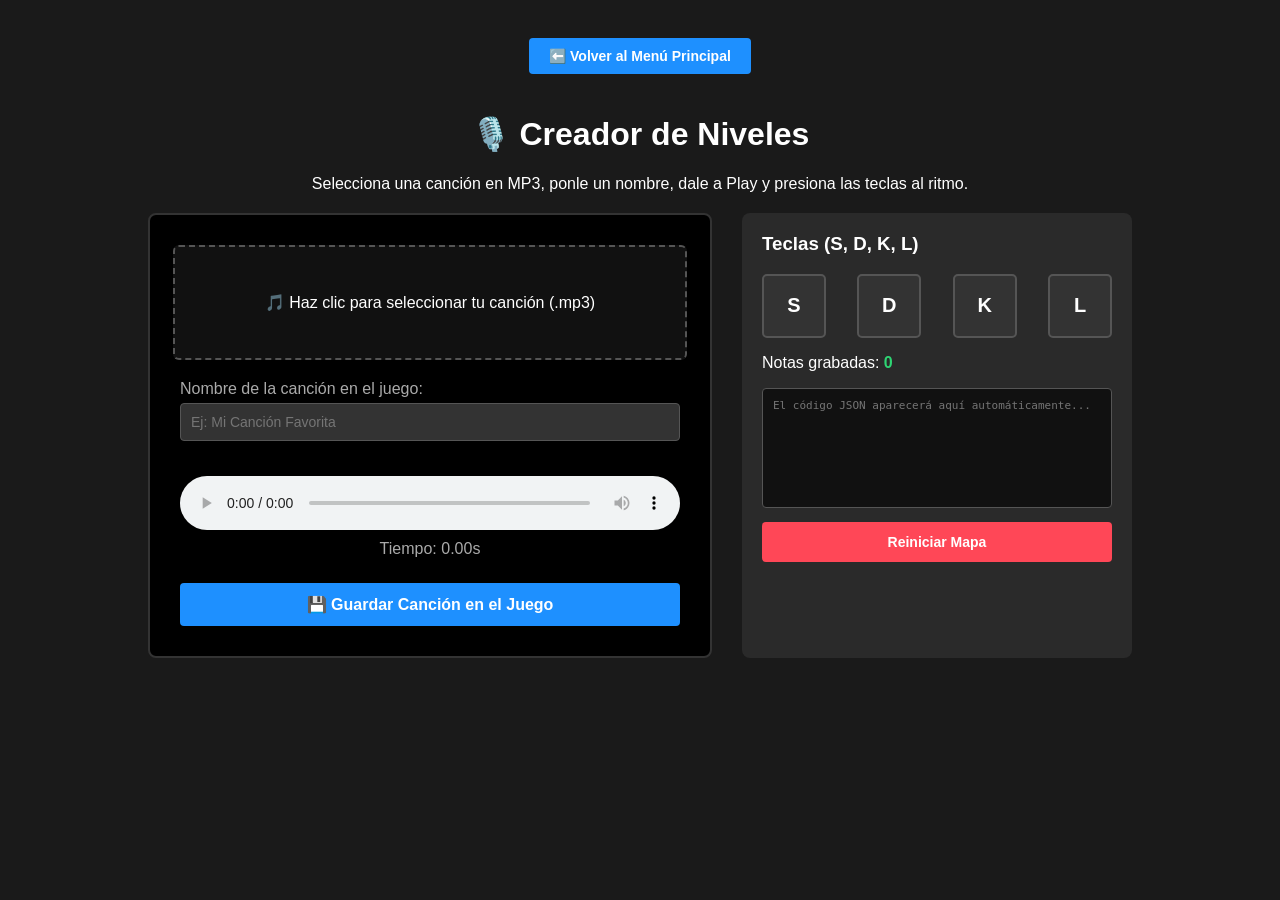
==== editor_local.html @ abdc9483 "Add files via upload" ====
<!DOCTYPE html>
<html lang="es">
<head>
    <meta charset="UTF-8">
    <title>Creador de Mapas - Guardar Canción</title>
    <style>
        body { background: #1a1a1a; color: white; font-family: 'Segoe UI', sans-serif; text-align: center; padding: 20px; }
        .container { display: flex; justify-content: center; gap: 30px; margin-top: 20px; }
        #audio-panel { background: #000; padding: 30px; border-radius: 8px; width: 500px; display: flex; flex-direction: column; justify-content: center; align-items: center; border: 2px solid #333; }
        #editor-panel { background: #2a2a2a; padding: 20px; border-radius: 8px; width: 350px; text-align: left; }
        
        .file-select-zone { border: 2px dashed #555; padding: 30px; border-radius: 6px; width: 90%; text-align: center; margin-bottom: 20px; background: #111; cursor: pointer; }
        .file-select-zone:hover { border-color: #2ed573; }
        input[type="file"], input[type="text"] { width: 100%; padding: 10px; background: #111; border: 1px solid #555; color: white; border-radius: 4px; box-sizing: border-box; }
        input[type="text"] { margin-bottom: 15px; background: #333; font-size: 14px; }
        input[type="file"] { display: none; }

        .pad-container { display: flex; justify-content: space-between; margin: 15px 0; }
        .pad { width: 60px; height: 60px; border: 2px solid #555; border-radius: 5px; display: flex; align-items: center; justify-content: center; font-weight: bold; font-size: 20px; background: #333; transition: all 0.05s ease; user-select: none; }
        .pad.active-S { background: #ff4757; box-shadow: 0 0 15px #ff4757; color: white; transform: scale(0.95); }
        .pad.active-D { background: #2ed573; box-shadow: 0 0 15px #2ed573; color: white; transform: scale(0.95); }
        .pad.active-K { background: #ffa502; box-shadow: 0 0 15px #ffa502; color: white; transform: scale(0.95); }
        .pad.active-L { background: #1e90ff; box-shadow: 0 0 15px #1e90ff; color: white; transform: scale(0.95); }

        audio { width: 100%; margin-top: 20px; }
        textarea { width: 100%; height: 120px; background: #111; color: #2ed573; border: 1px solid #555; border-radius: 4px; font-family: monospace; padding: 10px; box-sizing: border-box; resize: none; font-size: 11px; }
        button { background: #2ed573; color: black; border: none; padding: 12px 15px; font-weight: bold; border-radius: 4px; cursor: pointer; width: 100%; margin-top: 10px; font-size: 14px; }
        button:hover { background: #26af5f; }
        .btn-nav { background: #1e90ff; color: white; margin-bottom: 20px; width: auto; display: inline-block; padding: 10px 20px; }
        .btn-nav:hover { background: #1173d6; }
    </style>
</head>
<body>

    <button class="btn-nav" onclick="window.location.href='menu.html'">⬅️ Volver al Menú Principal</button>
    <h1>🎙️ Creador de Niveles</h1>
    <p>Selecciona una canción en MP3, ponle un nombre, dale a Play y presiona las teclas al ritmo.</p>

    <div class="container">
        <div id="audio-panel">
            <div class="file-select-zone" onclick="document.getElementById('audio-file').click()">
                <p id="file-label">🎵 Haz clic para seleccionar tu canción (.mp3)</p>
                <input type="file" id="audio-file" accept="audio/*">
            </div>
            
            <label style="align-self: flex-start; margin-bottom: 5px; color: #aaa;">Nombre de la canción en el juego:</label>
            <input type="text" id="song-name" placeholder="Ej: Mi Canción Favorita">

            <audio id="audio-player" controls></audio>
            <div style="margin-top:10px; color: #aaa;" id="track-time">Tiempo: 0.00s</div>
            
            <button id="save-btn" style="background: #1e90ff; color: white; margin-top: 25px; font-size: 16px;">💾 Guardar Canción en el Juego</button>
        </div>

        <div id="editor-panel">
            <h3 style="margin-top:0;">Teclas (S, D, K, L)</h3>
            <div class="pad-container">
                <div id="pad-S" class="pad">S</div>
                <div id="pad-D" class="pad">D</div>
                <div id="pad-K" class="pad">K</div>
                <div id="pad-L" class="pad">L</div>
            </div>
            <p>Notas grabadas: <strong id="note-count" style="color: #2ed573;">0</strong></p>
            <textarea id="json-output" readonly placeholder="El código JSON aparecerá aquí automáticamente..."></textarea>
            <button onclick="clearMap()" style="background:#ff4757; color:white;">Reiniciar Mapa</button>
        </div>
    </div>

    <script>
        const audioInput = document.getElementById('audio-file');
        const audioPlayer = document.getElementById('audio-player');
        const fileLabel = document.getElementById('file-label');
        const trackTimeTxt = document.getElementById('track-time');
        const songNameInput = document.getElementById('song-name');
        
        let generatedMap = [];
        let selectedFileName = "";
        const validKeys = ['S', 'D', 'K', 'L'];

        // Cargar archivo de audio local
        audioInput.addEventListener('change', function(e) {
            const file = e.target.files[0];
            if (file) {
                selectedFileName = file.name;
                fileLabel.innerText = "🎵 Cargado: " + file.name;
                // Auto-rellenar el nombre quitando la extensión .mp3
                songNameInput.value = file.name.replace(/\.[^/.]+$/, ""); 
                audioPlayer.src = URL.createObjectURL(file);
                clearMap(false);
            }
        });

        // Mostrar el tiempo transcurrido
        audioPlayer.addEventListener('timeupdate', () => {
            trackTimeTxt.innerText = `Tiempo: ${audioPlayer.currentTime.toFixed(2)}s`;
        });

        // Capturar pulsaciones
        window.addEventListener('keydown', (e) => {
            if (!audioPlayer.src || audioPlayer.paused) return;
            const key = e.key.toUpperCase();
            if (validKeys.includes(key)) {
                e.preventDefault(); 
                const exactTime = parseFloat(audioPlayer.currentTime.toFixed(3));
                
                // Evitar spam por mantener pulsada la tecla
                if (generatedMap.length > 0) {
                    const lastNote = generatedMap[generatedMap.length - 1];
                    if (lastNote.key === key && Math.abs(lastNote.time - exactTime) < 0.05) return;
                }

                generatedMap.push({ time: exactTime, key: key });
                generatedMap.sort((a, b) => a.time - b.time);
                updateUI(key);
            }
        });

        // Quitar la animación visual al soltar la tecla
        window.addEventListener('keyup', (e) => {
            const key = e.key.toUpperCase();
            if (validKeys.includes(key)) {
                const pad = document.getElementById(`pad-${key}`);
                if (pad) pad.className = `pad`;
            }
        });

        function updateUI(activeKey) {
            const pad = document.getElementById(`pad-${activeKey}`);
            if (pad) pad.classList.add(`active-${activeKey}`);
            document.getElementById('note-count').innerText = generatedMap.length;
            document.getElementById('json-output').value = JSON.stringify(generatedMap);
        }

        function clearMap(askConfirm = true) {
            if (askConfirm && !confirm("¿Seguro que quieres borrar todas las notas actuales?")) return;
            generatedMap = [];
            document.getElementById('note-count').innerText = "0";
            document.getElementById('json-output').value = "";
        }

        // Guardar la canción en localStorage
        document.getElementById('save-btn').addEventListener('click', () => {
            const title = songNameInput.value.trim();
            if (!title) {
                alert("Por favor, ponle un nombre a la canción.");
                return;
            }
            if (generatedMap.length === 0) {
                alert("Primero debes grabar algunas notas antes de guardar.");
                return;
            }

            const customSong = {
                name: title,
                fileName: selectedFileName,
                map: generatedMap
            };

            let savedSongs = JSON.parse(localStorage.getItem('custom_rhythm_songs')) || [];
            
            const existingIndex = savedSongs.findIndex(s => s.name === title);
            if(existingIndex !== -1) {
                if(!confirm("Ya existe una canción con este nombre. ¿Quieres sobrescribirla?")) return;
                savedSongs[existingIndex] = customSong;
            } else {
                savedSongs.push(customSong);
            }

            localStorage.setItem('custom_rhythm_songs', JSON.stringify(savedSongs));
            alert(`¡Canción "${title}" guardada con éxito! Ya puedes volver al juego a probarla.`);
        });
    </script>
</body>
</html>
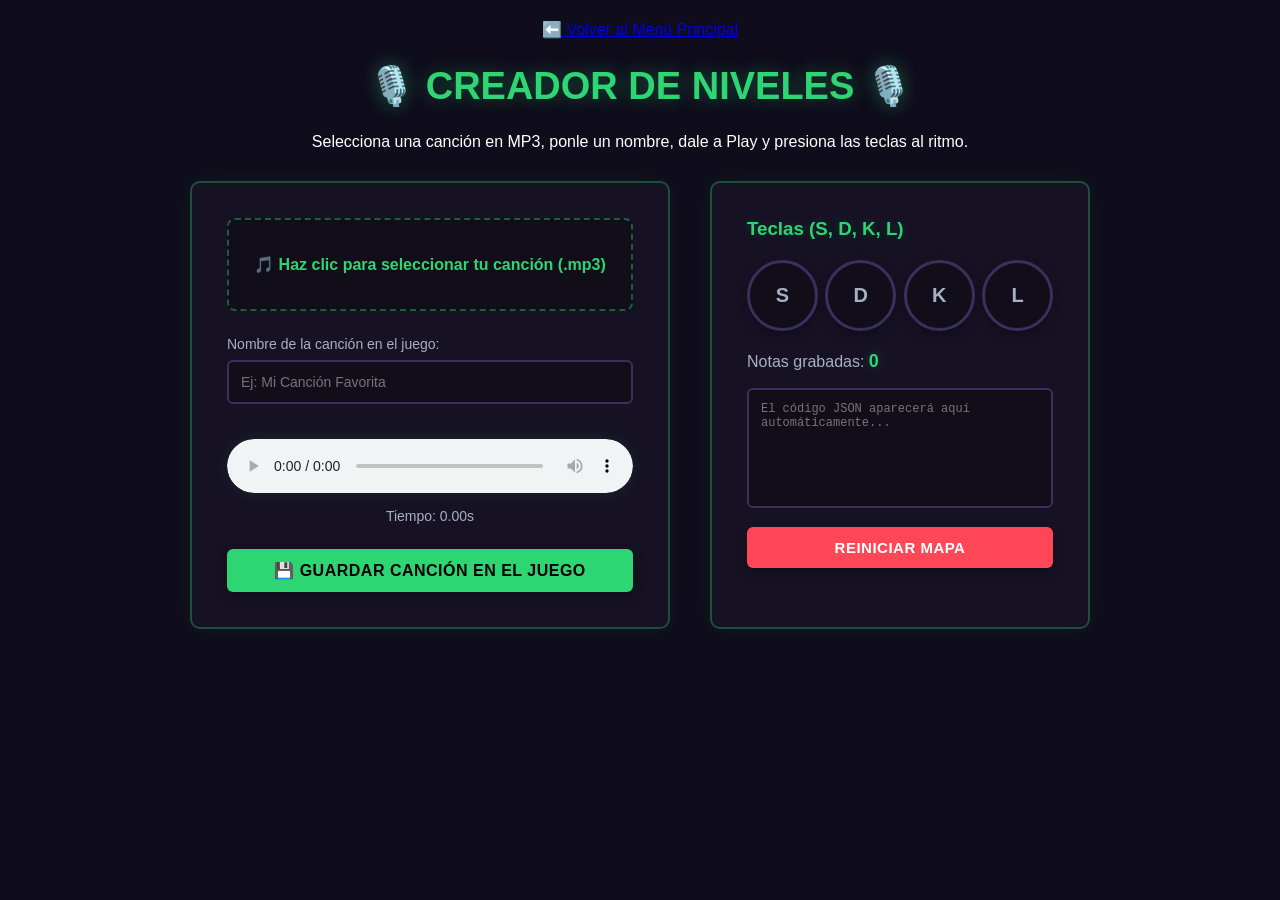
==== commit 1522a0ab: "Add files via upload" ====
--- a/editor_local.html
+++ b/editor_local.html
@@ -2,69 +2,241 @@
 <html lang="es">
 <head>
     <meta charset="UTF-8">
-    <title>Creador de Mapas - Guardar Canción</title>
+    <title>Creador de Mapas - Rhythm Battle Arena</title>
+    <link rel="stylesheet" href="style.css">
     <style>
-        body { background: #1a1a1a; color: white; font-family: 'Segoe UI', sans-serif; text-align: center; padding: 20px; }
-        .container { display: flex; justify-content: center; gap: 30px; margin-top: 20px; }
-        #audio-panel { background: #000; padding: 30px; border-radius: 8px; width: 500px; display: flex; flex-direction: column; justify-content: center; align-items: center; border: 2px solid #333; }
-        #editor-panel { background: #2a2a2a; padding: 20px; border-radius: 8px; width: 350px; text-align: left; }
-        
-        .file-select-zone { border: 2px dashed #555; padding: 30px; border-radius: 6px; width: 90%; text-align: center; margin-bottom: 20px; background: #111; cursor: pointer; }
-        .file-select-zone:hover { border-color: #2ed573; }
-        input[type="file"], input[type="text"] { width: 100%; padding: 10px; background: #111; border: 1px solid #555; color: white; border-radius: 4px; box-sizing: border-box; }
-        input[type="text"] { margin-bottom: 15px; background: #333; font-size: 14px; }
-        input[type="file"] { display: none; }
-
-        .pad-container { display: flex; justify-content: space-between; margin: 15px 0; }
-        .pad { width: 60px; height: 60px; border: 2px solid #555; border-radius: 5px; display: flex; align-items: center; justify-content: center; font-weight: bold; font-size: 20px; background: #333; transition: all 0.05s ease; user-select: none; }
-        .pad.active-S { background: #ff4757; box-shadow: 0 0 15px #ff4757; color: white; transform: scale(0.95); }
-        .pad.active-D { background: #2ed573; box-shadow: 0 0 15px #2ed573; color: white; transform: scale(0.95); }
-        .pad.active-K { background: #ffa502; box-shadow: 0 0 15px #ffa502; color: white; transform: scale(0.95); }
-        .pad.active-L { background: #1e90ff; box-shadow: 0 0 15px #1e90ff; color: white; transform: scale(0.95); }
-
-        audio { width: 100%; margin-top: 20px; }
-        textarea { width: 100%; height: 120px; background: #111; color: #2ed573; border: 1px solid #555; border-radius: 4px; font-family: monospace; padding: 10px; box-sizing: border-box; resize: none; font-size: 11px; }
-        button { background: #2ed573; color: black; border: none; padding: 12px 15px; font-weight: bold; border-radius: 4px; cursor: pointer; width: 100%; margin-top: 10px; font-size: 14px; }
-        button:hover { background: #26af5f; }
-        .btn-nav { background: #1e90ff; color: white; margin-bottom: 20px; width: auto; display: inline-block; padding: 10px 20px; }
-        .btn-nav:hover { background: #1173d6; }
+        .container {
+            display: flex;
+            justify-content: center;
+            gap: 40px;
+            margin-top: 30px;
+            flex-wrap: wrap;
+        }
+        
+        #audio-panel {
+            background: #161224;
+            padding: 35px;
+            border-radius: 10px;
+            width: 480px;
+            display: flex;
+            flex-direction: column;
+            justify-content: center;
+            align-items: center;
+            border: 2px solid rgba(46, 213, 115, 0.3);
+            box-shadow: 0 0 25px rgba(46, 213, 115, 0.08);
+            transition: all 0.3s ease;
+            box-sizing: border-box;
+        }
+        
+        #audio-panel:hover {
+            border-color: #2ed573;
+            box-shadow: 0 0 30px rgba(46, 213, 115, 0.15);
+        }
+        
+        #editor-panel {
+            background: #161224;
+            padding: 35px;
+            border-radius: 10px;
+            width: 380px;
+            text-align: left;
+            border: 2px solid rgba(46, 213, 115, 0.3);
+            box-shadow: 0 0 25px rgba(46, 213, 115, 0.08);
+            transition: all 0.3s ease;
+            box-sizing: border-box;
+        }
+
+        #editor-panel:hover {
+            border-color: #2ed573;
+            box-shadow: 0 0 30px rgba(46, 213, 115, 0.15);
+        }
+        
+        .file-select-zone {
+            border: 2px dashed rgba(46, 213, 115, 0.4);
+            padding: 35px 20px;
+            border-radius: 8px;
+            width: 100%;
+            text-align: center;
+            margin-bottom: 25px;
+            background: #110e1a;
+            cursor: pointer;
+            transition: all 0.2s ease;
+            box-sizing: border-box;
+        }
+        
+        .file-select-zone:hover {
+            border-color: #2ed573;
+            background: rgba(46, 213, 115, 0.05);
+            box-shadow: 0 0 15px rgba(46, 213, 115, 0.15);
+        }
+        
+        input[type="file"] {
+            display: none;
+        }
+
+        input[type="text"] {
+            width: 100%;
+            padding: 12px;
+            background: #110e1a;
+            border: 2px solid #3d2f5c;
+            color: white;
+            border-radius: 6px;
+            box-sizing: border-box;
+            margin-bottom: 20px;
+            font-size: 14px;
+            outline: none;
+            transition: all 0.2s ease;
+        }
+
+        input[type="text"]:focus {
+            border-color: #2ed573;
+            box-shadow: 0 0 10px rgba(46, 213, 115, 0.3);
+        }
+
+        .pad-container {
+            display: flex;
+            justify-content: space-between;
+            margin: 20px 0;
+        }
+
+        .pad {
+            width: 65px;
+            height: 65px;
+            border: 3px solid #3d2f5c;
+            border-radius: 50%;
+            display: flex;
+            align-items: center;
+            justify-content: center;
+            font-weight: bold;
+            font-size: 20px;
+            background: #110e1a;
+            color: #a5b1c2;
+            transition: all 0.08s ease;
+            user-select: none;
+            box-shadow: 0 4px 10px rgba(0, 0, 0, 0.3);
+        }
+
+        .pad.active-S { background: #ff4757; border-color: #ff4757; box-shadow: 0 0 20px #ff4757; color: white; transform: scale(0.9); }
+        .pad.active-D { background: #2ed573; border-color: #2ed573; box-shadow: 0 0 20px #2ed573; color: white; transform: scale(0.9); }
+        .pad.active-K { background: #ffa502; border-color: #ffa502; box-shadow: 0 0 20px #ffa502; color: white; transform: scale(0.9); }
+        .pad.active-L { background: #1e90ff; border-color: #1e90ff; box-shadow: 0 0 20px #1e90ff; color: white; transform: scale(0.9); }
+
+        audio {
+            width: 100%;
+            margin-top: 15px;
+            border-radius: 30px;
+            background: #110e1a;
+            box-shadow: 0 0 15px rgba(46, 213, 115, 0.1);
+            outline: none;
+        }
+
+        textarea {
+            width: 100%;
+            height: 120px;
+            background: #110e1a;
+            color: #2ed573;
+            border: 2px solid #3d2f5c;
+            border-radius: 6px;
+            font-family: 'Courier New', Courier, monospace;
+            padding: 12px;
+            box-sizing: border-box;
+            resize: none;
+            font-size: 12px;
+            outline: none;
+            transition: all 0.2s ease;
+            margin-bottom: 15px;
+        }
+
+        textarea:focus {
+            border-color: #2ed573;
+            box-shadow: 0 0 10px rgba(46, 213, 115, 0.2);
+        }
+
+        button {
+            background: #2ed573;
+            color: black;
+            border: none;
+            padding: 12px 15px;
+            font-weight: bold;
+            border-radius: 6px;
+            cursor: pointer;
+            width: 100%;
+            font-size: 15px;
+            text-transform: uppercase;
+            letter-spacing: 0.5px;
+            box-shadow: 0 4px 10px rgba(0,0,0,0.3);
+            transition: all 0.2s ease;
+        }
+
+        button:hover {
+            background: #5ed98f;
+            transform: translateY(-2px);
+            box-shadow: 0 6px 15px rgba(46, 213, 115, 0.4);
+        }
+
+        button:active {
+            transform: translateY(0);
+        }
+
+        .btn-danger {
+            background: #ff4757;
+            color: white;
+        }
+
+        .btn-danger:hover {
+            background: #ff6b7b;
+            box-shadow: 0 6px 15px rgba(255, 71, 87, 0.4);
+        }
+
+        #save-btn {
+            background: #2ed573;
+            color: black;
+            margin-top: 25px;
+            font-size: 16px;
+        }
+
+        #save-btn:hover {
+            background: #5ed98f;
+            box-shadow: 0 6px 15px rgba(46, 213, 115, 0.4);
+        }
     </style>
 </head>
 <body>
 
-    <button class="btn-nav" onclick="window.location.href='menu.html'">⬅️ Volver al Menú Principal</button>
-    <h1>🎙️ Creador de Niveles</h1>
-    <p>Selecciona una canción en MP3, ponle un nombre, dale a Play y presiona las teclas al ritmo.</p>
-
-    <div class="container">
-        <div id="audio-panel">
-            <div class="file-select-zone" onclick="document.getElementById('audio-file').click()">
-                <p id="file-label">🎵 Haz clic para seleccionar tu canción (.mp3)</p>
-                <input type="file" id="audio-file" accept="audio/*">
+    <div class="menu-wrapper">
+        <a href="menu.html" class="nav-back" style="margin-top: 20px; display: inline-block;">⬅️ Volver al Menú Principal</a>
+        
+        <h1 id="game-title" style="color: #2ed573; text-shadow: 0 0 20px rgba(46, 213, 115, 0.4); margin-top: 25px; font-size: 38px;">🎙️ CREADOR DE NIVELES 🎙️</h1>
+        <div class="welcome-subtitle" style="margin-bottom: 30px;">Selecciona una canción en MP3, ponle un nombre, dale a Play y presiona las teclas al ritmo.</div>
+
+        <div class="container">
+            <div id="audio-panel">
+                <div class="file-select-zone" onclick="document.getElementById('audio-file').click()">
+                    <p id="file-label" style="margin: 0; font-weight: bold; color: #2ed573;">🎵 Haz clic para seleccionar tu canción (.mp3)</p>
+                    <input type="file" id="audio-file" accept="audio/*">
+                </div>
+                
+                <label style="align-self: flex-start; margin-bottom: 8px; color: #a5b1c2; font-size: 14px;">Nombre de la canción en el juego:</label>
+                <input type="text" id="song-name" placeholder="Ej: Mi Canción Favorita">
+
+                <audio id="audio-player" controls></audio>
+                <div style="margin-top: 15px; color: #a5b1c2; font-size: 14px;" id="track-time">Tiempo: 0.00s</div>
+                
+                <button id="save-btn">💾 Guardar Canción en el Juego</button>
             </div>
-            
-            <label style="align-self: flex-start; margin-bottom: 5px; color: #aaa;">Nombre de la canción en el juego:</label>
-            <input type="text" id="song-name" placeholder="Ej: Mi Canción Favorita">
-
-            <audio id="audio-player" controls></audio>
-            <div style="margin-top:10px; color: #aaa;" id="track-time">Tiempo: 0.00s</div>
-            
-            <button id="save-btn" style="background: #1e90ff; color: white; margin-top: 25px; font-size: 16px;">💾 Guardar Canción en el Juego</button>
+
+            <div id="editor-panel">
+                <h3 style="margin-top:0; color: #2ed573; text-shadow: 0 0 10px rgba(46, 213, 115, 0.2);">Teclas (S, D, K, L)</h3>
+                <div class="pad-container">
+                    <div id="pad-S" class="pad">S</div>
+                    <div id="pad-D" class="pad">D</div>
+                    <div id="pad-K" class="pad">K</div>
+                    <div id="pad-L" class="pad">L</div>
+                </div>
+                <p style="color: #a5b1c2;">Notas grabadas: <strong id="note-count" style="color: #2ed573; font-size: 18px; text-shadow: 0 0 10px rgba(46, 213, 115, 0.3);">0</strong></p>
+                <textarea id="json-output" readonly placeholder="El código JSON aparecerá aquí automáticamente..."></textarea>
+                <button onclick="clearMap()" class="btn-danger">Reiniciar Mapa</button>
+            </div>
         </div>
-
-        <div id="editor-panel">
-            <h3 style="margin-top:0;">Teclas (S, D, K, L)</h3>
-            <div class="pad-container">
-                <div id="pad-S" class="pad">S</div>
-                <div id="pad-D" class="pad">D</div>
-                <div id="pad-K" class="pad">K</div>
-                <div id="pad-L" class="pad">L</div>
-            </div>
-            <p>Notas grabadas: <strong id="note-count" style="color: #2ed573;">0</strong></p>
-            <textarea id="json-output" readonly placeholder="El código JSON aparecerá aquí automáticamente..."></textarea>
-            <button onclick="clearMap()" style="background:#ff4757; color:white;">Reiniciar Mapa</button>
-        </div>
-    </div>
 
     <script>
         const audioInput = document.getElementById('audio-file');
@@ -170,5 +342,6 @@
             alert(`¡Canción "${title}" guardada con éxito! Ya puedes volver al juego a probarla.`);
         });
     </script>
+    </div>
 </body>
 </html>
--- a/style.css
+++ b/style.css
@@ -0,0 +1,575 @@
+body {
+    background: #0f0c1b;
+    color: white;
+    font-family: 'Segoe UI', Tahoma, Geneva, Verdana, sans-serif;
+    text-align: center;
+    margin: 0;
+    padding-bottom: 50px;
+}
+
+/* --- UI de Batalla --- */
+#battle-ui {
+    display: flex;
+    justify-content: center;
+    align-items: center;
+    gap: 30px;
+    max-width: 900px;
+    margin: 15px auto;
+    background: #161224;
+    padding: 15px;
+    border-radius: 8px;
+    border: 2px solid #3d2f5c;
+}
+
+.ui-box { width: 180px; }
+#player-hearts { font-size: 28px; color: #ff4757; letter-spacing: 2px; }
+
+#boss-zone { flex-grow: 1; text-align: center; }
+#boss-name { margin: 0 0 5px 0; color: #ff4757; }
+#boss-health-bar {
+    width: 100%; height: 20px; background: #222; 
+    border-radius: 10px; border: 2px solid #555; overflow: hidden;
+}
+#boss-health-fill {
+    width: 100%; height: 100%; background: #ff4757;
+    transition: width 0.3s ease-out;
+}
+#boss-dialogue {
+    margin-top: 8px; font-style: italic; color: #a5b1c2; font-size: 14px;
+    min-height: 20px;
+}
+
+/* --- Distribución del Juego --- */
+#main-layout { display: flex; justify-content: center; margin-top: 10px; }
+#game-area { position: relative; width: 400px; }
+#game-container {
+    position: relative; width: 100%; height: 600px; background: #110e1a;
+    overflow: hidden; border: 4px solid #3d2f5c; border-radius: 10px;
+    box-shadow: 0 0 30px rgba(155, 89, 182, 0.2);
+}
+
+/* --- Carriles y Efectos --- */
+.lane { position: absolute; top: 0; width: 25%; height: 100%; border-right: 1px dashed #2c2542; box-sizing: border-box; transition: background 0.1s; }
+.lane:last-child { border-right: none; }
+#lane-S { left: 0%; } #lane-D { left: 25%; } #lane-K { left: 50%; } #lane-L { left: 75%; }
+
+.lane.pressing { background: rgba(255, 255, 255, 0.05); }
+.lane.hit-flash { animation: flashGreen 0.2s ease-out; }
+.lane.miss-flash { animation: flashRed 0.3s ease-out, shake 0.3s linear; }
+
+/* --- Notas --- */
+.note { position: absolute; width: 80%; left: 10%; height: 20px; border-radius: 5px; }
+.note.S { background: #ff4757; box-shadow: 0 0 10px #ff4757; } 
+.note.D { background: #2ed573; box-shadow: 0 0 10px #2ed573; } 
+.note.K { background: #ffa502; box-shadow: 0 0 10px #ffa502; } 
+.note.L { background: #1e90ff; box-shadow: 0 0 10px #1e90ff; } 
+
+#hit-bar {
+    position: absolute; bottom: 50px; width: 100%; height: 10px;
+    background: rgba(255,255,255,0.2); border-top: 2px solid white; border-bottom: 2px solid white;
+}
+.key-indicator { position: absolute; bottom: 10px; width: 25%; font-weight: bold; font-size: 20px; color: #4e4376; }
+
+#start-btn {
+    position: absolute; top: 52%; left: 50%; transform: translate(-50%, -50%);
+    z-index: 10; background: #ff4757; border: none; padding: 15px 30px;
+    font-size: 18px; font-weight: bold; border-radius: 5px; cursor: pointer; color: white;
+    box-shadow: 0 4px 15px rgba(0,0,0,0.5);
+    transition: all 0.2s;
+}
+
+#start-btn:hover {
+    transform: translate(-50%, -50%) scale(1.05);
+}
+
+#next-boss-btn {
+    position: absolute; top: 36%; left: 50%; transform: translate(-50%, -50%);
+    z-index: 10; background: #2ed573; border: none; padding: 15px 30px;
+    font-size: 18px; font-weight: bold; border-radius: 5px; cursor: pointer; color: black;
+    box-shadow: 0 4px 15px rgba(0,0,0,0.5);
+    transition: all 0.2s;
+    text-transform: uppercase;
+}
+
+#next-boss-btn:hover {
+    background: #5ed98f;
+    transform: translate(-50%, -50%) scale(1.05);
+}
+
+@keyframes flashGreen { 0% { background: rgba(46, 213, 115, 0.5); } 100% { background: rgba(46, 213, 115, 0); } }
+@keyframes flashRed { 0% { background: rgba(255, 71, 87, 0.5); } 100% { background: rgba(255, 71, 87, 0); } }
+@keyframes shake { 0%, 100% { transform: translateX(0); } 20%, 60% { transform: translateX(-5px); } 40%, 80% { transform: translateX(5px); } }
+
+/* --- ANIMACIÓN DE ATAQUE AL JURADO (DAÑO) --- */
+.damage-projectile {
+    position: absolute;
+    bottom: 50px; /* Sale desde la hit-bar */
+    left: 50%;
+    transform: translateX(-50%);
+    width: 20px;
+    height: 60px;
+    background: linear-gradient(to top, rgba(30, 144, 255, 0), #ffa502, #ffffff);
+    box-shadow: 0 0 20px #ffa502, 0 0 40px #ff4757;
+    border-radius: 50% 50% 0 0;
+    z-index: 5;
+    pointer-events: none; /* No interrumpe los clics */
+    animation: shootUp 0.5s cubic-bezier(0.4, 0, 0.2, 1) forwards;
+}
+
+@keyframes shootUp {
+    0% {
+        bottom: 50px;
+        height: 60px;
+        opacity: 1;
+        scale: 1;
+    }
+    80% {
+        opacity: 1;
+    }
+    100% {
+        bottom: 580px; /* Llega al borde superior de la pista */
+        height: 120px;
+        opacity: 0;
+        scale: 0.3;
+    }
+}
+
+/* Efecto de sacudida y flash rojo en la barra del jefe al recibir golpe */
+.boss-hurt-flash {
+    animation: flashHurt 0.3s ease-out, bossShake 0.3s linear;
+}
+
+@keyframes flashHurt {
+    0%, 100% { border-color: #3d2f5c; }
+    50% { border-color: #ff4757; background-color: rgba(255, 71, 87, 0.2); }
+}
+
+@keyframes bossShake {
+    0%, 100% { transform: translateX(0); }
+    20%, 60% { transform: translateX(-8px); }
+    40%, 80% { transform: translateX(8px); }
+}
+
+/* --- MENSAJES DE FIN DE JUEGO --- */
+#game-message {
+    font-size: 32px;
+    font-weight: bold;
+    text-transform: uppercase;
+    letter-spacing: 2px;
+    padding: 10px;
+    animation: popIn 0.4s cubic-bezier(0.175, 0.885, 0.32, 1.275) forwards;
+}
+
+.msg-win {
+    color: #2ed573;
+    text-shadow: 0 0 15px rgba(46, 213, 115, 0.6);
+}
+
+.msg-lose {
+    color: #ff4757;
+    text-shadow: 0 0 15px rgba(255, 71, 87, 0.6);
+}
+
+@keyframes popIn {
+    0% { transform: scale(0.8); opacity: 0; }
+    100% { transform: scale(1); opacity: 1; }
+}
+
+/* --- ZONA DE HIGHSCORES (MODO SUPERVIVENCIA) --- */
+#highscore-panel {
+    width: 200px;
+    height: 600px;
+    background: #161224;
+    border: 4px solid #ffa502;
+    border-radius: 10px;
+    margin-left: 20px;
+    box-sizing: border-box;
+    display: flex;
+    flex-direction: column;
+    padding: 15px 10px;
+    box-shadow: 0 0 25px rgba(255, 165, 2, 0.15);
+}
+
+#highscore-panel h3 {
+    margin: 0 0 15px 0;
+    color: #ffa502;
+    font-size: 16px;
+    letter-spacing: 1px;
+    text-transform: uppercase;
+    text-shadow: 0 0 10px rgba(255, 165, 2, 0.4);
+    font-weight: bold;
+}
+
+#highscore-list {
+    flex-grow: 1;
+    overflow-y: auto;
+    display: flex;
+    flex-direction: column;
+    gap: 8px;
+    padding-right: 2px;
+}
+
+/* Scrollbar personalizado para la lista de highscores */
+#highscore-list::-webkit-scrollbar {
+    width: 4px;
+}
+#highscore-list::-webkit-scrollbar-track {
+    background: rgba(255, 255, 255, 0.02);
+}
+#highscore-list::-webkit-scrollbar-thumb {
+    background: rgba(255, 165, 2, 0.3);
+    border-radius: 2px;
+}
+#highscore-list::-webkit-scrollbar-thumb:hover {
+    background: rgba(255, 165, 2, 0.5);
+}
+
+.highscore-entry {
+    display: flex;
+    justify-content: space-between;
+    align-items: center;
+    background: rgba(255, 255, 255, 0.03);
+    border: 1px solid rgba(255, 165, 2, 0.1);
+    border-radius: 5px;
+    padding: 8px 10px;
+    font-size: 13px;
+    transition: all 0.2s ease;
+}
+
+.highscore-entry:hover {
+    background: rgba(255, 165, 2, 0.08);
+    border-color: rgba(255, 165, 2, 0.3);
+    transform: translateX(2px);
+}
+
+.highscore-entry.loading {
+    justify-content: center;
+    color: #a5b1c2;
+    font-style: italic;
+    border: none;
+    background: none;
+}
+
+.highscore-entry .rank {
+    font-weight: bold;
+    color: #ffa502;
+    margin-right: 6px;
+    font-size: 12px;
+}
+
+.highscore-entry .name {
+    flex-grow: 1;
+    text-align: left;
+    white-space: nowrap;
+    overflow: hidden;
+    text-overflow: ellipsis;
+    color: #e2e8f0;
+    padding-right: 5px;
+}
+
+.highscore-entry .score {
+    font-weight: bold;
+    color: #ffd27f;
+}
+
+#save-score-container {
+    position: absolute;
+    top: 28%;
+    left: 50%;
+    transform: translate(-50%, -50%);
+    z-index: 10;
+    display: flex;
+    flex-direction: column;
+    align-items: center;
+    gap: 10px;
+}
+
+#player-name-input {
+    padding: 10px;
+    font-size: 14px;
+    border-radius: 6px;
+    border: 2px solid #3d2f5c;
+    background: #110e1a;
+    color: white;
+    text-align: center;
+    width: 200px;
+    outline: none;
+    transition: border-color 0.2s;
+}
+
+#player-name-input:focus {
+    border-color: #ffa502;
+    box-shadow: 0 0 10px rgba(255, 165, 2, 0.3);
+}
+
+#save-score-btn {
+    background: #ffa502;
+    color: black;
+    border: none;
+    padding: 10px 20px;
+    font-weight: bold;
+    border-radius: 6px;
+    cursor: pointer;
+    font-size: 14px;
+    width: 224px;
+    text-transform: uppercase;
+    box-shadow: 0 4px 10px rgba(0,0,0,0.3);
+    transition: all 0.2s ease;
+}
+
+#save-score-btn:hover {
+    background: #ffb93a;
+    transform: translateY(-2px);
+    box-shadow: 0 6px 15px rgba(255, 165, 2, 0.4);
+}
+
+#save-score-btn:disabled {
+    background: #555;
+    color: #aaa;
+    cursor: not-allowed;
+    transform: none;
+    box-shadow: none;
+}
+
+/* --- PANTALLA DE SELECCIÓN DE JEFES --- */
+.boss-selection-wrapper {
+    max-width: 700px;
+    margin: 40px auto;
+    padding: 0 20px;
+}
+
+.boss-grid {
+    display: grid;
+    grid-template-columns: repeat(3, 1fr);
+    gap: 40px 30px;
+    margin-top: 40px;
+}
+
+.boss-card {
+    display: flex;
+    flex-direction: column;
+    align-items: center;
+    position: relative;
+    text-decoration: none;
+}
+
+.boss-circle {
+    width: 130px;
+    height: 130px;
+    border-radius: 50%;
+    background: #161224;
+    border: 3px solid #3d2f5c;
+    display: flex;
+    justify-content: center;
+    align-items: center;
+    position: relative;
+    cursor: pointer;
+    transition: all 0.3s cubic-bezier(0.175, 0.885, 0.32, 1.275);
+    box-shadow: 0 4px 15px rgba(0, 0, 0, 0.4);
+    overflow: hidden; /* Clips the image into a circle */
+}
+
+.boss-circle .emoji {
+    font-size: 48px;
+    transition: transform 0.3s ease;
+}
+
+.boss-img {
+    width: 100%;
+    height: 100%;
+    object-fit: cover;
+    transition: transform 0.3s / 0.3s ease; /* smooth hover transitions */
+    transition-property: transform;
+}
+
+.boss-card.unlocked:hover .boss-img,
+.boss-card.current:hover .boss-img {
+    transform: scale(1.1);
+}
+
+.boss-label {
+    margin-top: 12px;
+    font-weight: bold;
+    font-size: 15px;
+    color: #a5b1c2;
+    transition: color 0.3s ease, text-shadow 0.3s ease;
+    text-align: center;
+    text-transform: uppercase;
+    letter-spacing: 0.5px;
+}
+
+/* Estado: DESBLOQUEADO (Ya superado) */
+.boss-card.unlocked .boss-circle {
+    border-color: #2ed573;
+    box-shadow: 0 0 15px rgba(46, 213, 115, 0.15);
+}
+
+.boss-card.unlocked:hover .boss-circle {
+    transform: scale(1.1);
+    box-shadow: 0 0 25px rgba(46, 213, 115, 0.4);
+    border-color: #2ed573;
+}
+
+.boss-card.unlocked:hover .emoji {
+    transform: scale(1.15) rotate(5deg);
+}
+
+.boss-card.unlocked:hover .boss-label {
+    color: #2ed573;
+    text-shadow: 0 0 10px rgba(46, 213, 115, 0.4);
+}
+
+/* Estado: ACTUALMENTE EN BATALLA (El que toca jugar) */
+.boss-card.current .boss-circle {
+    border-color: #ff4757;
+    box-shadow: 0 0 20px rgba(255, 71, 87, 0.3);
+}
+
+.boss-card.current:hover .boss-circle {
+    transform: scale(1.1);
+    box-shadow: 0 0 30px rgba(255, 71, 87, 0.6);
+    border-color: #ff4757;
+}
+
+.boss-card.current:hover .boss-label {
+    color: #ff4757;
+    text-shadow: 0 0 10px rgba(255, 71, 87, 0.4);
+}
+
+/* Estado: BLOQUEADO (Por nivel) */
+.boss-card.locked {
+    pointer-events: none;
+}
+
+.boss-card.locked .boss-circle {
+    background: #0f0d18;
+    border-color: #221c35;
+    opacity: 0.4;
+    filter: grayscale(100%);
+    cursor: not-allowed;
+}
+
+/* Estado: PRÓXIMAMENTE (Filas 2 y 3) */
+.boss-card.coming-soon {
+    pointer-events: none;
+}
+
+.boss-card.coming-soon .boss-circle {
+    background: #0d0a14;
+    border: 3px dashed #221c35;
+    opacity: 0.3;
+    filter: grayscale(100%);
+    box-shadow: none;
+}
+
+.boss-card.coming-soon .boss-label {
+    color: #555;
+}
+
+/* Insignias de Candado y Check */
+.status-badge {
+    position: absolute;
+    bottom: 5px;
+    right: 5px;
+    width: 30px;
+    height: 30px;
+    border-radius: 50%;
+    background: #110e1a;
+    border: 2px solid #555;
+    display: flex;
+    align-items: center;
+    justify-content: center;
+    font-size: 14px;
+    box-shadow: 0 2px 5px rgba(0, 0, 0, 0.5);
+    z-index: 2;
+}
+
+.boss-card.unlocked .status-badge {
+    border-color: #2ed573;
+    background: #0d281a;
+}
+
+.boss-card.current .status-badge {
+    border-color: #ff4757;
+    background: #2b0c13;
+}
+
+.boss-card.locked .status-badge,
+.boss-card.coming-soon .status-badge {
+    border-color: #444;
+    background: #1a1a1a;
+}
+
+/* Botón de reset */
+.btn-reset-prog {
+    background: none;
+    border: 1px solid rgba(255, 71, 87, 0.4);
+    color: rgba(255, 71, 87, 0.7);
+    padding: 8px 16px;
+    font-size: 13px;
+    font-weight: bold;
+    border-radius: 4px;
+    cursor: pointer;
+    margin-top: 40px;
+    transition: all 0.2s;
+    text-transform: uppercase;
+    letter-spacing: 0.5px;
+}
+
+.btn-reset-prog:hover {
+    background: rgba(255, 71, 87, 0.1);
+    color: #ff4757;
+    border-color: #ff4757;
+}
+
+/* --- PLACA DE NOTAS ACTUALES (MODO HIGHSCORE) --- */
+#highscore-current-badge {
+    position: absolute;
+    top: 12px;
+    left: 15px;
+    color: rgba(255, 165, 2, 0.85);
+    font-size: 13px;
+    font-weight: bold;
+    z-index: 5;
+    text-transform: uppercase;
+    letter-spacing: 0.5px;
+    pointer-events: none;
+    text-shadow: 0 0 5px rgba(255, 165, 2, 0.4);
+}
+
+/* --- BOTÓN DE MUTEAR MÚSICA FLOTANTE --- */
+.mute-music-btn {
+    position: fixed;
+    bottom: 20px;
+    right: 20px;
+    z-index: 100;
+    background: #ffa502;
+    color: black;
+    border: none;
+    padding: 10px;
+    border-radius: 50%;
+    width: 45px;
+    height: 45px;
+    cursor: pointer;
+    display: flex;
+    align-items: center;
+    justify-content: center;
+    font-size: 20px;
+    box-shadow: 0 4px 15px rgba(0, 0, 0, 0.5);
+    transition: all 0.2s ease;
+}
+
+.mute-music-btn:hover {
+    transform: scale(1.1);
+}
+
+.mute-music-btn.campana-theme {
+    background: #ff4757;
+    color: white;
+}
+
+.mute-music-btn.muted {
+    background: #555 !important;
+    color: #aaa !important;
+    box-shadow: none;
+}
